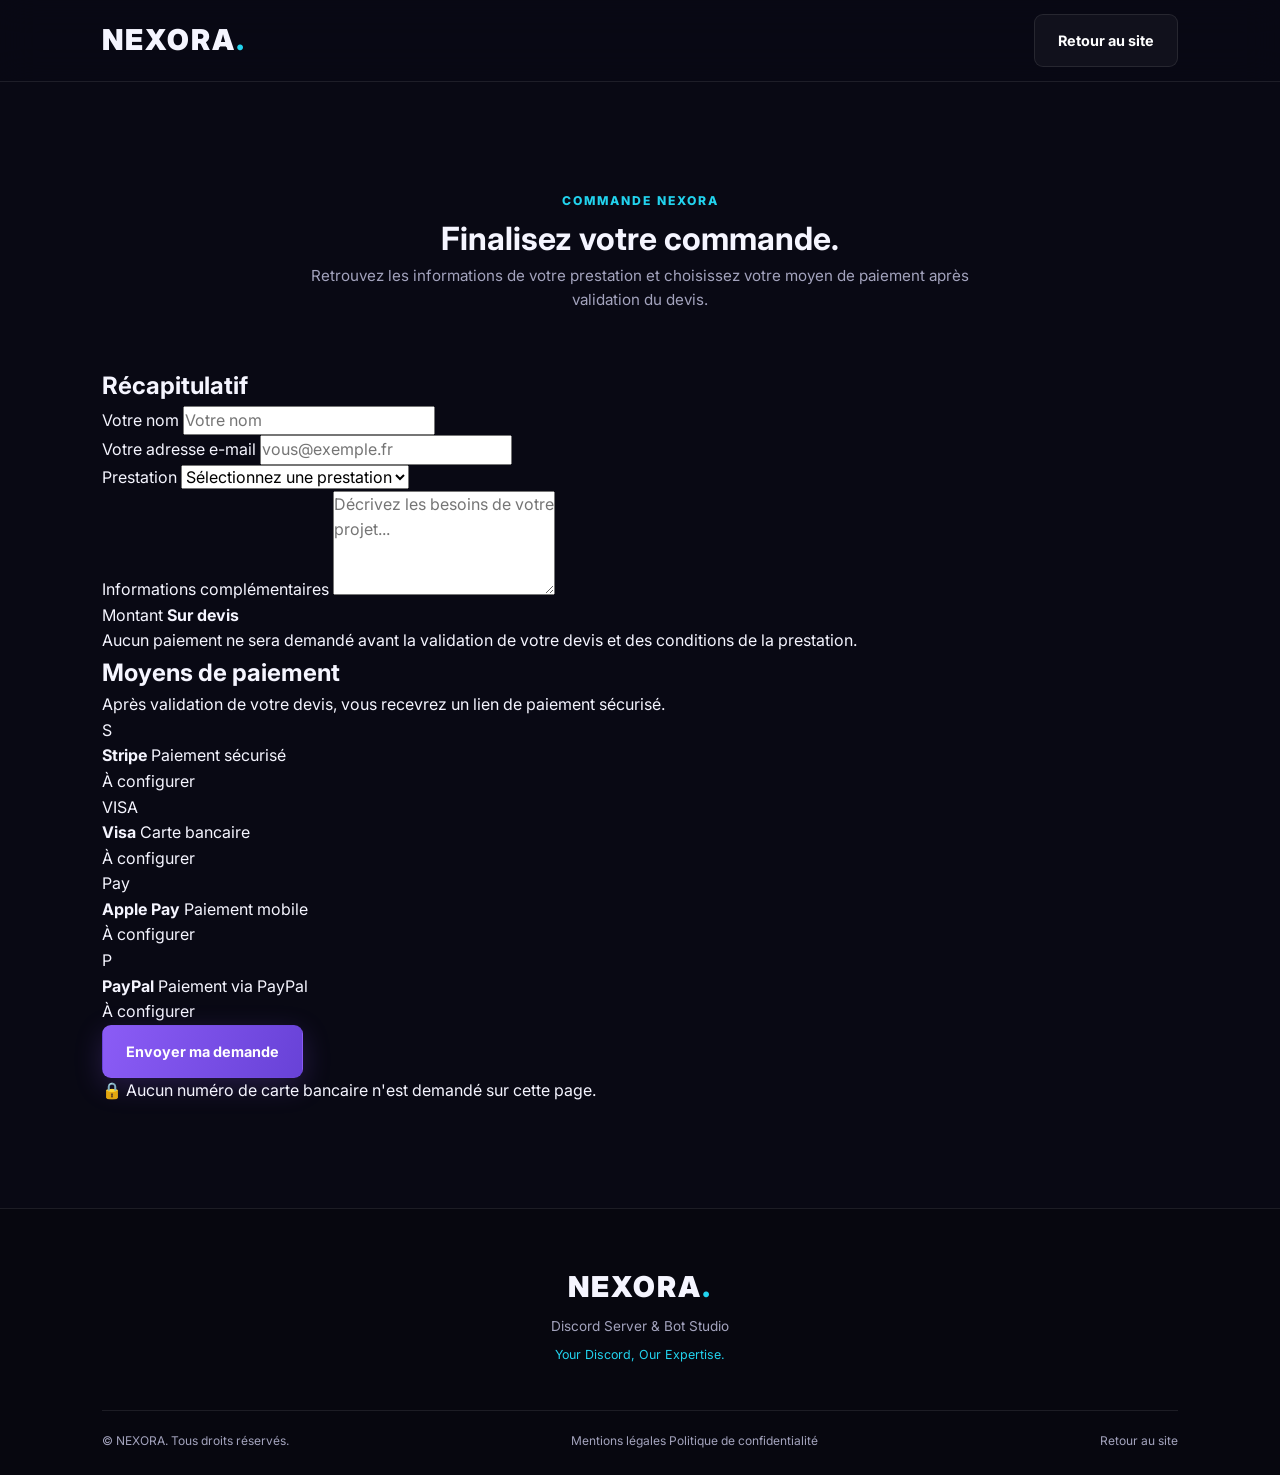
==== commande.html @ 6323565a "Add HTML structure for NEXORA order page This file contains the HTML structure for the NEXORA order " ====
<!DOCTYPE html>
<html lang="fr">
<head>
  <meta charset="UTF-8">
  <meta name="viewport" content="width=device-width, initial-scale=1.0">
  <meta name="theme-color" content="#090914">
  <meta name="description" content="Finalisez votre commande NEXORA en toute simplicité.">
  <title>Commande — NEXORA</title>

  <link rel="stylesheet" href="style.css">

  <link rel="preconnect" href="https://fonts.googleapis.com">
  <link rel="preconnect" href="https://fonts.gstatic.com" crossorigin>
  <link href="https://fonts.googleapis.com/css2?family=Inter:wght@400;500;600;700;800;900&display=swap" rel="stylesheet">
</head>

<body>

<header class="header">
  <a class="logo" href="index.html">NEXORA<span>.</span></a>
  <a href="index.html" class="btn btn-secondary">Retour au site</a>
</header>

<main class="section order-section">

  <div class="section-heading">
    <span class="section-tag">COMMANDE NEXORA</span>
    <h1>Finalisez votre <span>commande.</span></h1>
    <p>
      Retrouvez les informations de votre prestation
      et choisissez votre moyen de paiement après validation du devis.
    </p>
  </div>

  <div class="order-container">

    <section class="order-card">
      <h2>Récapitulatif</h2>

      <div class="order-field">
        <label for="customer-name">Votre nom</label>
        <input type="text" id="customer-name" placeholder="Votre nom">
      </div>

      <div class="order-field">
        <label for="customer-email">Votre adresse e-mail</label>
        <input type="email" id="customer-email" placeholder="vous@exemple.fr">
      </div>

      <div class="order-field">
        <label for="service">Prestation</label>
        <select id="service">
          <option value="">Sélectionnez une prestation</option>
          <option value="Création de serveur Starter">Serveur Starter</option>
          <option value="Création de serveur Advanced">Serveur Advanced</option>
          <option value="Création de bot Discord personnalisé">Bot Discord personnalisé</option>
          <option value="Configuration Discord">Configuration Discord</option>
        </select>
      </div>

      <div class="order-field">
        <label for="order-details">Informations complémentaires</label>
        <textarea id="order-details" rows="4"
          placeholder="Décrivez les besoins de votre projet..."></textarea>
      </div>

      <div class="order-total">
        <span>Montant</span>
        <strong>Sur devis</strong>
      </div>

      <p class="order-notice">
        Aucun paiement ne sera demandé avant la validation
        de votre devis et des conditions de la prestation.
      </p>
    </section>

    <section class="order-card payment-card">
      <h2>Moyens de paiement</h2>

      <p class="payment-intro">
        Après validation de votre devis, vous recevrez
        un lien de paiement sécurisé.
      </p>

      <div class="payment-method">
        <div class="payment-logo">S</div>
        <div>
          <strong>Stripe</strong>
          <span>Paiement sécurisé</span>
        </div>
        <span class="payment-status">À configurer</span>
      </div>

      <div class="payment-method">
        <div class="payment-logo visa">VISA</div>
        <div>
          <strong>Visa</strong>
          <span>Carte bancaire</span>
        </div>
        <span class="payment-status">À configurer</span>
      </div>

      <div class="payment-method">
        <div class="payment-logo apple">Pay</div>
        <div>
          <strong>Apple Pay</strong>
          <span>Paiement mobile</span>
        </div>
        <span class="payment-status">À configurer</span>
      </div>

      <div class="payment-method">
        <div class="payment-logo paypal">P</div>
        <div>
          <strong>PayPal</strong>
          <span>Paiement via PayPal</span>
        </div>
        <span class="payment-status">À configurer</span>
      </div>

      <button class="btn btn-primary order-button" id="order-button">
        Envoyer ma demande
      </button>

      <p class="order-feedback" id="order-feedback" aria-live="polite"></p>

      <p class="secure-note">
        🔒 Aucun numéro de carte bancaire n'est demandé sur cette page.
      </p>
    </section>

  </div>
</main>

<footer class="footer">
  <a class="logo" href="index.html">NEXORA<span>.</span></a>
  <p>Discord Server & Bot Studio</p>
  <p class="footer-slogan">Your Discord, Our Expertise.</p>

  <div class="footer-bottom">
    <span>© <span id="year"></span> NEXORA. Tous droits réservés.</span>

    <div class="footer-links">
      <a href="mentions-legales.html">Mentions légales</a>
      <a href="politique-confidentialite.html">Politique de confidentialité</a>
    </div>

    <a href="index.html">Retour au site</a>
  </div>
</footer>

<script src="commande.js"></script>

</body>
</html>
---- style.css ----
:root {
  --background: #090914;
  --surface: #111121;
  --surface-light: #17172b;
  --primary: #8b5cf6;
  --secondary: #22d3ee;
  --text: #f5f5ff;
  --muted: #a3a3bd;
  --border: rgba(255, 255, 255, 0.09);
}

* {
  margin: 0;
  padding: 0;
  box-sizing: border-box;
}

html {
  scroll-behavior: smooth;
  scroll-padding-top: 90px;
}

body {
  font-family: "Inter", sans-serif;
  background: var(--background);
  color: var(--text);
  line-height: 1.6;
}

a {
  color: inherit;
  text-decoration: none;
}

button,
input,
textarea,
select {
  font: inherit;
}

.header {
  height: 82px;
  padding: 0 8%;
  display: flex;
  align-items: center;
  justify-content: space-between;
  background: rgba(9, 9, 20, 0.9);
  border-bottom: 1px solid var(--border);
  position: sticky;
  top: 0;
  z-index: 100;
  backdrop-filter: blur(18px);
}

.logo {
  font-size: 1.8rem;
  font-weight: 900;
  letter-spacing: 2px;
}

.logo span {
  color: var(--secondary);
}

.nav {
  display: flex;
  align-items: center;
  gap: 30px;
}

.nav a {
  color: var(--muted);
  font-size: 0.9rem;
  transition: color 0.2s;
}

.nav a:hover {
  color: white;
}

.nav .nav-contact {
  color: white;
  background: linear-gradient(110deg, var(--primary), #6941d9);
  padding: 11px 19px;
  border-radius: 9px;
}

.menu-toggle {
  display: none;
  background: none;
  border: 0;
  color: white;
  font-size: 1.8rem;
  cursor: pointer;
}

.hero {
  min-height: 660px;
  padding: 100px 8%;
  display: grid;
  grid-template-columns: 1.1fr 0.9fr;
  align-items: center;
  gap: 60px;
  overflow: hidden;
}

.eyebrow,
.section-tag {
  color: var(--secondary);
  font-size: 0.76rem;
  font-weight: 800;
  letter-spacing: 2px;
}

.eyebrow {
  display: inline-flex;
  align-items: center;
  gap: 10px;
  padding: 9px 14px;
  border: 1px solid rgba(34, 211, 238, 0.25);
  border-radius: 30px;
  background: rgba(34, 211, 238, 0.06);
  margin-bottom: 25px;
}

.status-dot,
.online-dot {
  width: 8px;
  height: 8px;
  border-radius: 50%;
  background: #4ade80;
  display: inline-block;
}

.hero h1 {
  font-size: clamp(2.8rem, 5vw, 4.7rem);
  line-height: 1.08;
  letter-spacing: -3px;
  font-weight: 900;
  margin-bottom: 25px;
}

.hero h1 span,
.section-heading h2 span,
.about-content h2 span {
  background: linear-gradient(100deg, var(--primary), var(--secondary));
  background-clip: text;
  -webkit-background-clip: text;
  color: transparent;
}

.hero-content > p {
  max-width: 570px;
  color: var(--muted);
  font-size: 1.05rem;
  margin-bottom: 32px;
}

.hero-buttons {
  display: flex;
  flex-wrap: wrap;
  gap: 14px;
}

.btn {
  display: inline-flex;
  justify-content: center;
  align-items: center;
  padding: 14px 23px;
  border-radius: 9px;
  font-weight: 700;
  font-size: 0.9rem;
  border: 1px solid transparent;
  cursor: pointer;
  transition: transform 0.2s, box-shadow 0.2s;
}

.btn:hover {
  transform: translateY(-3px);
}

.btn-primary {
  color: white;
  background: linear-gradient(110deg, var(--primary), #6842d7);
  box-shadow: 0 8px 28px rgba(139, 92, 246, 0.22);
}

.btn-primary:hover {
  box-shadow: 0 12px 35px rgba(139, 92, 246, 0.35);
}

.btn-secondary {
  color: white;
  background: rgba(255, 255, 255, 0.04);
  border-color: var(--border);
}

.hero-note {
  display: flex;
  flex-wrap: wrap;
  gap: 12px;
  margin-top: 35px;
  color: var(--muted);
  font-size: 0.8rem;
}

.hero-note span {
  color: var(--secondary);
}

.hero-visual {
  position: relative;
  display: flex;
  justify-content: center;
  align-items: center;
  min-height: 400px;
}

.glow {
  position: absolute;
  width: 360px;
  height: 360px;
  background: linear-gradient(135deg, var(--primary), var(--secondary));
  filter: blur(110px);
  opacity: 0.25;
}

.discord-card {
  position: relative;
  width: min(100%, 390px);
  padding: 22px;
  background: linear-gradient(145deg, #1b1b32, #10101d);
  border: 1px solid rgba(255, 255, 255, 0.13);
  border-radius: 20px;
  box-shadow: 0 30px 80px rgba(0, 0, 0, 0.4);
  transform: rotate(2deg);
}

.discord-card-top {
  display: flex;
  align-items: center;
  gap: 6px;
  padding-bottom: 20px;
  border-bottom: 1px solid var(--border);
}

.window-dot {
  width: 8px;
  height: 8px;
  background: #77778d;
  border-radius: 50%;
}

.card-label {
  margin-left: auto;
  color: var(--muted);
  font-size: 0.65rem;
  letter-spacing: 1px;
}

.server-preview {
  display: flex;
  align-items: center;
  gap: 14px;
  padding: 25px 0;
}

.server-icon,
.bot-avatar {
  width: 48px;
  height: 48px;
  display: grid;
  place-items: center;
  border-radius: 14px;
  background: linear-gradient(135deg, var(--primary), var(--secondary));
  font-weight: 900;
  font-size: 1.3rem;
}

.server-preview h3 {
  font-size: 0.95rem;
}

.server-preview p {
  color: var(--muted);
  font-size: 0.72rem;
}

.online-dot {
  width: 7px;
  height: 7px;
}

.preview-channel {
  padding: 12px;
  margin: 7px 0;
  border-radius: 8px;
  color: #c4c4d7;
  background: rgba(255, 255, 255, 0.045);
  font-size: 0.82rem;
}

.bot-preview {
  display: flex;
  align-items: center;
  gap: 12px;
  margin-top: 22px;
  padding: 14px;
  background: rgba(139, 92, 246, 0.1);
  border: 1px solid rgba(139, 92, 246, 0.2);
  border-radius: 12px;
}

.bot-avatar {
  width: 38px;
  height: 38px;
  font-size: 1rem;
}

.bot-preview strong,
.bot-preview div:nth-child(2) span {
  display: block;
}

.bot-preview strong {
  font-size: 0.8rem;
}

.bot-preview div:nth-child(2) span {
  color: var(--muted);
  font-size: 0.68rem;
}

.bot-check {
  margin-left: auto;
  color: var(--secondary);
  font-weight: 900;
}

.trust-strip {
  display: flex;
  flex-wrap: wrap;
  justify-content: center;
  gap: 35px;
  padding: 25px 8%;
  background: #10101c;
  border-top: 1px solid var(--border);
  border-bottom: 1px solid var(--border);
  color: #aaaac0;
  font-size: 0.7rem;
  font-weight: 800;
  letter-spacing: 1.2px;
  text-align: center;
}

.section {
  padding: 105px 8%;
}

.section-heading {
  max-width: 680px;
  margin: 0 auto 55px;
  text-align: center;
}

.section-heading h2,
.about-content h2 {
  margin: 14px 0;
  font-size: clamp(2rem, 4vw, 3rem);
  line-height: 1.2;
  letter-spacing: -1.5px;
}

.section-heading > p,
.about-content p {
  color: var(--muted);
  font-size: 0.95rem;
}

.services-grid {
  display: grid;
  grid-template-columns: repeat(3, 1fr);
  gap: 22px;
}

.service-card,
.offer-card,
.step {
  background: var(--surface);
  border: 1px solid var(--border);
  border-radius: 16px;
  padding: 30px;
  transition: transform 0.25s, border-color 0.25s;
}

.service-card:hover,
.offer-card:hover {
  transform: translateY(-6px);
  border-color: rgba(139, 92, 246, 0.5);
}

.service-card.featured {
  background: linear-gradient(145deg, #1c1833, #111121);
  border-color: rgba(139, 92, 246, 0.45);
}

.service-icon {
  width: 52px;
  height: 52px;
  display: grid;
  place-items: center;
  border-radius: 13px;
  margin-bottom: 22px;
  background: rgba(139, 92, 246, 0.15);
  color: var(--secondary);
  font-size: 1.7rem;
}

.service-card h3,
.step h3 {
  font-size: 1.15rem;
  margin-bottom: 12px;
}

.service-card p,
.step p {
  color: var(--muted);
  font-size: 0.86rem;
  margin-bottom: 20px;
}

.service-card ul,
.offer-card ul {
  list-style: none;
}

.service-card li,
.offer-card li {
  color: #d0d0df;
  font-size: 0.83rem;
  margin: 10px 0;
}

.service-card li::before,
.offer-card li::before {
  content: "✓";
  color: var(--secondary);
  margin-right: 10px;
  font-weight: 800;
}

.process-section {
  background: #0d0d19;
}

.steps-grid {
  display: grid;
  grid-template-columns: repeat(4, 1fr);
  gap: 18px;
}

.step-number {
  display: inline-block;
  color: var(--secondary);
  font-weight: 900;
  font-size: 1.5rem;
  margin-bottom: 22px;
}

.offers-grid {
  display: grid;
  grid-template-columns: repeat(3, 1fr);
  gap: 22px;
  align-items: stretch;
}

.offer-card {
  position: relative;
  display: flex;
  flex-direction: column;
}

.offer-card.popular {
  border-color: var(--primary);
  background: linear-gradient(155deg, #211b3b, #111121 65%);
}

.popular-label {
  position: absolute;
  top: -13px;
  right: 20px;
  padding: 6px 12px;
  background: var(--primary);
  color: white;
  border-radius: 30px;
  font-size: 0.65rem;
  font-weight: 800;
}

.offer-label {
  color: var(--secondary);
  font-size: 0.7rem;
  font-weight: 800;
  letter-spacing: 1.4px;
}

.offer-card h3 {
  margin: 12px 0;
  font-size: 1.7rem;
}

.offer-description {
  color: var(--muted);
  font-size: 0.86rem;
  min-height: 55px;
}

.offer-card ul {
  margin: 20px 0 25px;
}

.offer-button {
  width: 100%;
  margin-top: auto;
}

.pricing-note {
  color: var(--muted);
  text-align: center;
  font-size: 0.78rem;
  margin-top: 28px;
}

.about-section {
  background: #0d0d19;
}

.about-box {
  display: grid;
  grid-template-columns: 0.75fr 1.25fr;
  gap: 55px;
  align-items: center;
  padding: 55px;
  background: linear-gradient(120deg, #17152b, #111121);
  border: 1px solid var(--border);
  border-radius: 22px;
  overflow: hidden;
}

.about-decoration {
  display: grid;
  place-items: center;
  width: 230px;
  height: 230px;
  margin: auto;
  border-radius: 50px;
  font-size: 8rem;
  font-weight: 900;
  color: rgba(255, 255, 255, 0.9);
  background: linear-gradient(135deg, var(--primary), var(--secondary));
  box-shadow: 0 0 90px rgba(139, 92, 246, 0.22);
  transform: rotate(-8deg);
}

.about-content p {
  margin: 15px 0;
}

.text-link {
  display: inline-block;
  margin-top: 15px;
  color: var(--secondary);
  font-weight: 700;
}

.contact-form {
  max-width: 760px;
  margin: auto;
  padding: 35px;
  background: var(--surface);
  border: 1px solid var(--border);
  border-radius: 18px;
}

.form-row {
  display: grid;
  grid-template-columns: 1fr 1fr;
  gap: 18px;
}

.form-group {
  margin-bottom: 20px;
}

.form-group label {
  display: block;
  margin-bottom: 9px;
  font-size: 0.83rem;
  font-weight: 700;
}

.form-group input,
.form-group textarea,
.form-group select {
  width: 100%;
  padding: 14px;
  color: white;
  background: #0b0b17;
  border: 1px solid var(--border);
  border-radius: 9px;
  outline: none;
  font-size: 0.88rem;
}

.form-group input:focus,
.form-group textarea:focus,
.form-group select:focus {
  border-color: var(--primary);
  box-shadow: 0 0 0 3px rgba(139, 92, 246, 0.12);
}

.form-group textarea {
  resize: vertical;
}

.form-group input::placeholder,
.form-group textarea::placeholder {
  color: #77778e;
}

.form-group select option {
  background: #111121;
}

.submit-button {
  width: 100%;
}

.form-note {
  color: var(--muted);
  font-size: 0.75rem;
  text-align: center;
  margin-top: 14px;
}

.footer {
  padding: 55px 8% 25px;
  text-align: center;
  background: #07070f;
  border-top: 1px solid var(--border);
}

.footer > p {
  color: var(--muted);
  font-size: 0.85rem;
  margin-top: 5px;
}

.footer .footer-slogan {
  color: var(--secondary);
  font-size: 0.78rem;
  margin-top: 8px;
}

.footer-bottom {
  display: flex;
  justify-content: space-between;
  gap: 15px;
  margin-top: 45px;
  padding-top: 20px;
  border-top: 1px solid var(--border);
  color: var(--muted);
  font-size: 0.75rem;
}

.footer-bottom a:hover {
  color: white;
}

@media (max-width: 1000px) {
  .hero {
    grid-template-columns: 1fr 0.8fr;
    padding-left: 6%;
    padding-right: 6%;
  }

  .services-grid,
  .offers-grid {
    grid-template-columns: repeat(2, 1fr);
  }

  .steps-grid {
    grid-template-columns: repeat(2, 1fr);
  }

  .header {
    padding: 0 6%;
  }

  .nav {
    gap: 17px;
  }
}

@media (max-width: 760px) {
  .header {
    height: 72px;
  }

  .menu-toggle {
    display: block;
  }

  .nav {
    display: none;
    position: absolute;
    top: 72px;
    left: 0;
    width: 100%;
    padding: 20px 6%;
    background: #10101c;
    border-bottom: 1px solid var(--border);
    flex-direction: column;
    align-items: stretch;
    gap: 18px;
  }

  .nav.open {
    display: flex;
  }

  .nav .nav-contact {
    text-align: center;
  }

  .hero {
    grid-template-columns: 1fr;
    padding-top: 75px;
    padding-bottom: 70px;
    text-align: center;
  }

  .hero-content > p {
    margin-left: auto;
    margin-right: auto;
  }

  .hero-buttons,
  .hero-note {
    justify-content: center;
  }

  .hero-visual {
    min-height: 340px;
  }

  .trust-strip {
    gap: 17px 25px;
    font-size: 0.62rem;
  }

  .section {
    padding: 75px 6%;
  }

  .services-grid,
  .offers-grid,
  .steps-grid {
    grid-template-columns: 1fr;
  }

  .about-box {
    grid-template-columns: 1fr;
    padding: 35px 25px;
    gap: 40px;
  }

  .about-decoration {
    width: 160px;
    height: 160px;
    font-size: 5.5rem;
    border-radius: 35px;
  }

  .form-row {
    grid-template-columns: 1fr;
    gap: 0;
  }

  .contact-form {
    padding: 25px 18px;
  }

  
/* Organisation du footer */
.footer-bottom {
  display: flex;
  justify-content: space-between;
  align-items: center;
  flex-wrap: wrap;
  gap: 20px;
  width: 100%;
}

/* Liens légaux */
.footer-links {
  display: flex;
  justify-content: center;
  align-items: center;
  flex-wrap: wrap;
  gap: 18px;
}

.footer-links a {
  display: inline-block;
  color: var(--muted);
  text-decoration: none;
  transition: color 0.3s ease;
}

.footer-links a:hover {
  color: var(--secondary);
}

/* Affichage mobile */
@media (max-width: 760px) {
  .footer-bottom {
    flex-direction: column;
    align-items: center;
    text-align: center;
  }

  .footer-links {
    flex-direction: column;
    align-items: center;
    gap: 10px;
  }
}
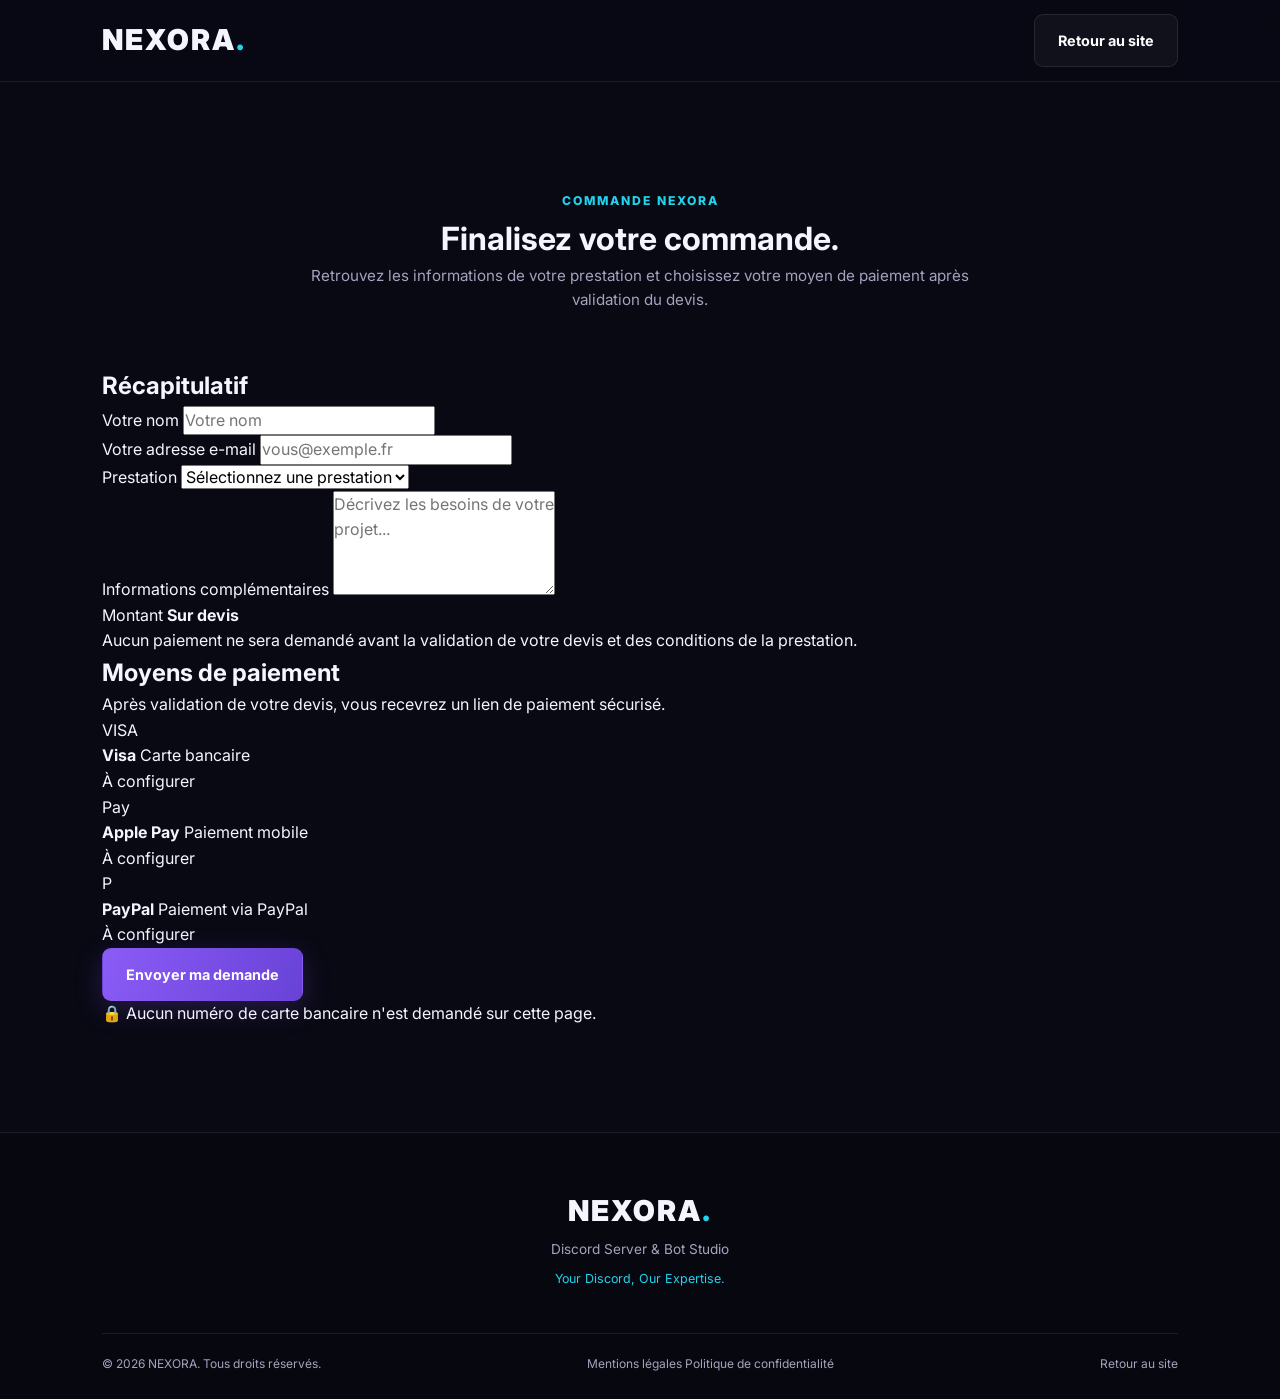
==== commit e5fcff28: "Remove Stripe payment method from commande.html Removed Stripe payment method section from the HTML." ====
--- a/commande.html
+++ b/commande.html
@@ -85,15 +85,6 @@
       </p>
 
       <div class="payment-method">
-        <div class="payment-logo">S</div>
-        <div>
-          <strong>Stripe</strong>
-          <span>Paiement sécurisé</span>
-        </div>
-        <span class="payment-status">À configurer</span>
-      </div>
-
-      <div class="payment-method">
         <div class="payment-logo visa">VISA</div>
         <div>
           <strong>Visa</strong>
--- a/style.css
+++ b/style.css
@@ -839,3 +839,177 @@
   }
 }
 
+  
+/* PAGE COMMANDE NEXORA */
+
+.order-section {
+  padding-top: 150px;
+  min-height: 80vh;
+}
+
+.order-container {
+  width: min(1050px, 92%);
+  margin: 50px auto 0;
+  display: grid;
+  grid-template-columns: 1fr 1fr;
+  gap: 25px;
+}
+
+.order-card {
+  background: var(--surface);
+  border: 1px solid var(--border);
+  border-radius: 20px;
+  padding: 30px;
+}
+
+.order-card h2 {
+  margin-bottom: 25px;
+}
+
+.order-field {
+  display: flex;
+  flex-direction: column;
+  gap: 9px;
+  margin-bottom: 20px;
+}
+
+.order-field label {
+  color: var(--text);
+  font-weight: 600;
+}
+
+.order-field input,
+.order-field select,
+.order-field textarea {
+  width: 100%;
+  padding: 14px;
+  border-radius: 10px;
+  border: 1px solid var(--border);
+  background: var(--surface-light);
+  color: var(--text);
+  font: inherit;
+  outline: none;
+}
+
+.order-field input:focus,
+.order-field select:focus,
+.order-field textarea:focus {
+  border-color: var(--primary);
+}
+
+.order-field select option {
+  background: var(--surface);
+}
+
+.order-total {
+  display: flex;
+  justify-content: space-between;
+  align-items: center;
+  padding: 20px 0;
+  margin-top: 15px;
+  border-top: 1px solid var(--border);
+  font-weight: 700;
+}
+
+.order-total strong {
+  color: var(--secondary);
+}
+
+.order-notice,
+.payment-intro,
+.secure-note {
+  color: var(--muted);
+  font-size: 13px;
+  line-height: 1.7;
+}
+
+.payment-intro {
+  margin-bottom: 25px;
+}
+
+.payment-method {
+  display: flex;
+  align-items: center;
+  gap: 13px;
+  padding: 15px;
+  margin-bottom: 12px;
+  border: 1px solid var(--border);
+  border-radius: 12px;
+  background: var(--surface-light);
+}
+
+.payment-logo {
+  width: 42px;
+  height: 42px;
+  display: grid;
+  place-items: center;
+  border-radius: 10px;
+  background: #272044;
+  color: white;
+  font-weight: 900;
+}
+
+.payment-logo.visa {
+  background: #173b78;
+  font-size: 12px;
+}
+
+.payment-logo.apple {
+  background: #30303b;
+}
+
+.payment-logo.paypal {
+  background: #123d72;
+}
+
+.payment-method strong,
+.payment-method span {
+  display: block;
+}
+
+.payment-method span {
+  color: var(--muted);
+  font-size: 12px;
+  margin-top: 4px;
+}
+
+.payment-method .payment-status {
+  margin-left: auto;
+  text-align: right;
+  color: var(--muted);
+  font-size: 11px;
+}
+
+.order-button {
+  width: 100%;
+  margin-top: 20px;
+  border: none;
+  cursor: pointer;
+}
+
+.order-feedback {
+  color: var(--secondary);
+  font-size: 13px;
+  margin-top: 15px;
+  line-height: 1.6;
+}
+
+.secure-note {
+  margin-top: 20px;
+  text-align: center;
+}
+
+@media (max-width: 760px) {
+  .order-container {
+    grid-template-columns: 1fr;
+  }
+
+  .order-card {
+    padding: 22px;
+  }
+
+  .payment-method {
+    flex-wrap: wrap;
+  }
+}
+
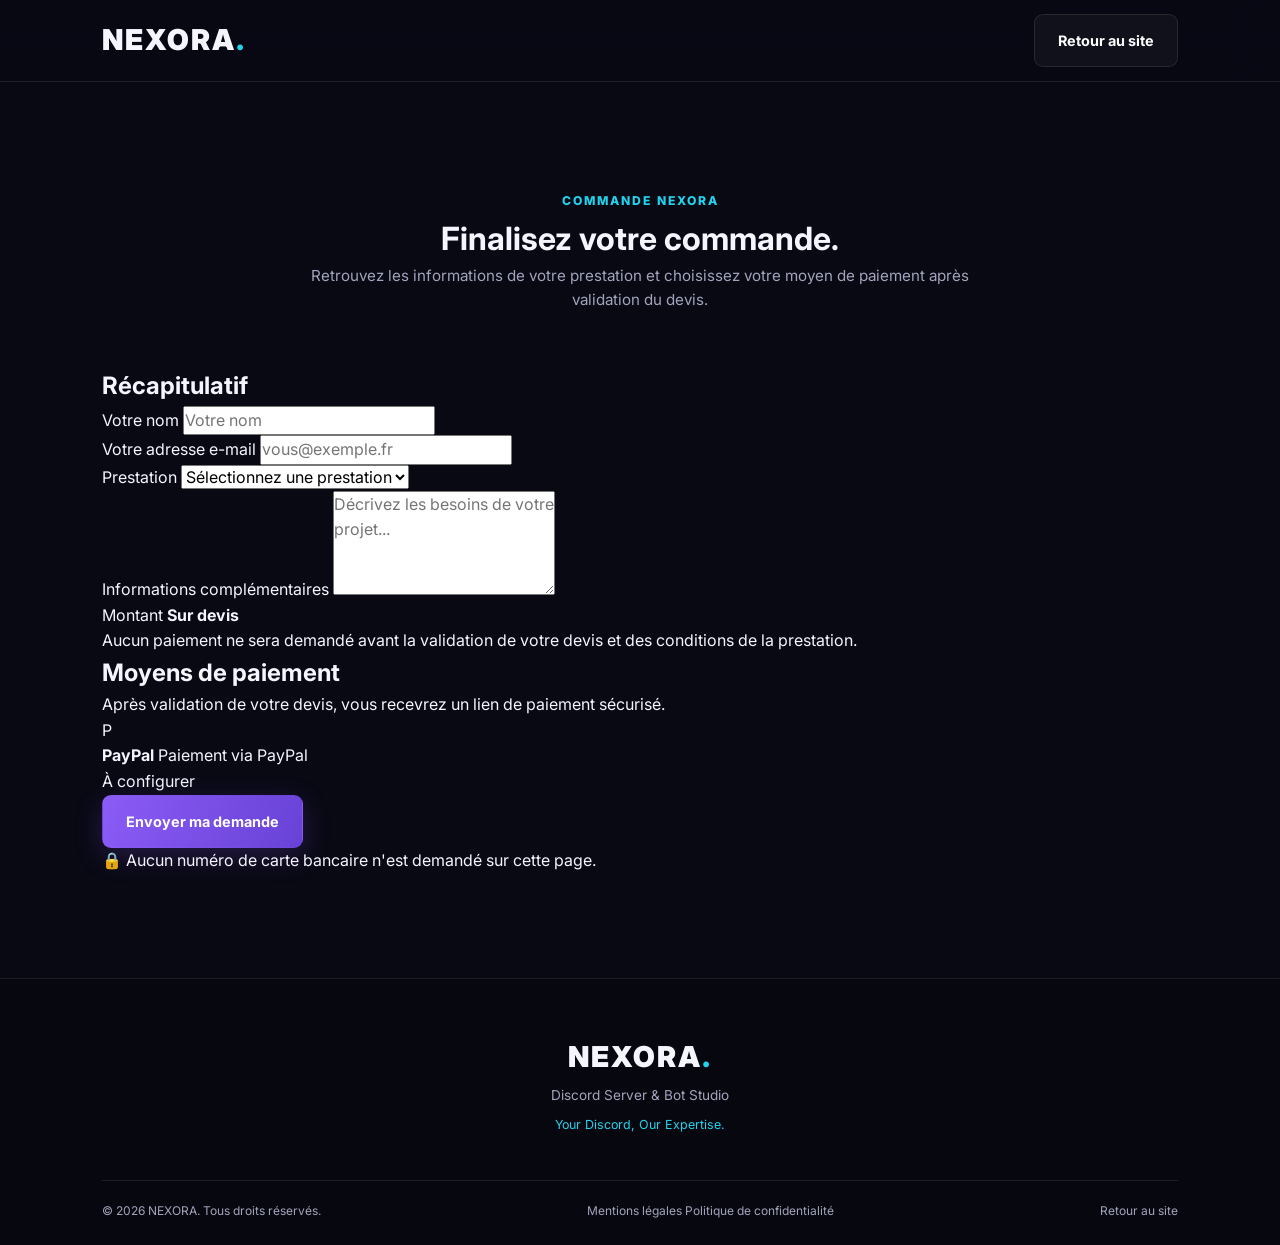
==== commit 665c057e: "Remove Visa and Apple Pay payment methods Removed Visa and Apple Pay payment method sections from th" ====
--- a/commande.html
+++ b/commande.html
@@ -85,24 +85,6 @@
       </p>
 
       <div class="payment-method">
-        <div class="payment-logo visa">VISA</div>
-        <div>
-          <strong>Visa</strong>
-          <span>Carte bancaire</span>
-        </div>
-        <span class="payment-status">À configurer</span>
-      </div>
-
-      <div class="payment-method">
-        <div class="payment-logo apple">Pay</div>
-        <div>
-          <strong>Apple Pay</strong>
-          <span>Paiement mobile</span>
-        </div>
-        <span class="payment-status">À configurer</span>
-      </div>
-
-      <div class="payment-method">
         <div class="payment-logo paypal">P</div>
         <div>
           <strong>PayPal</strong>
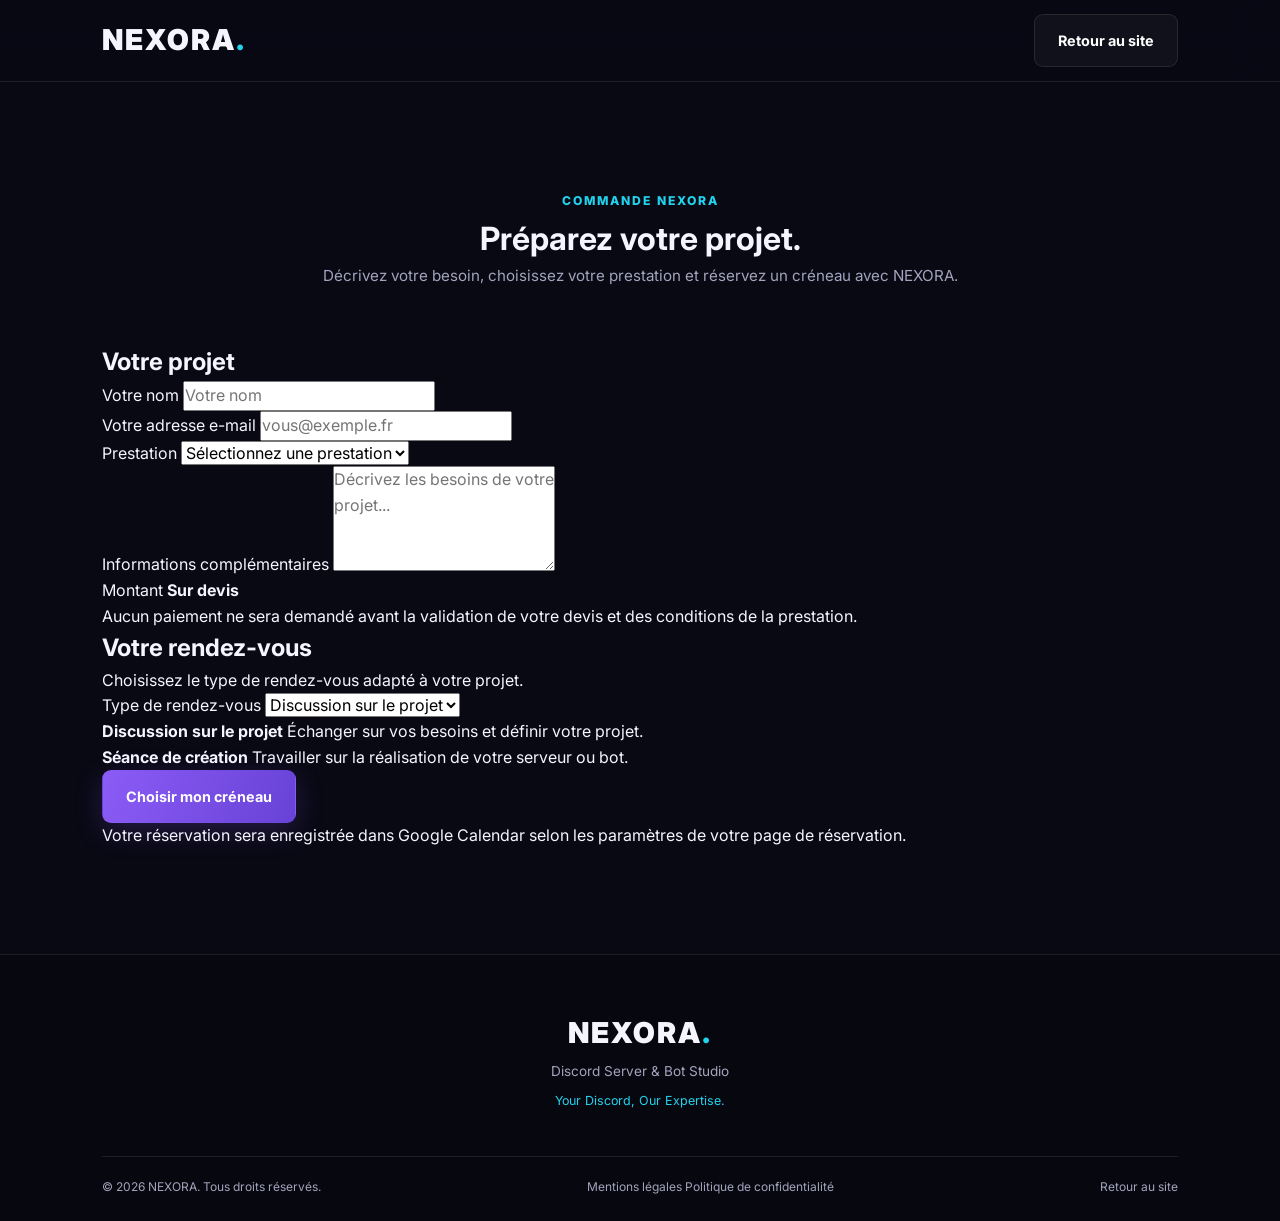
==== commit 7d6c9c62: "Update order page content and structure" ====
--- a/commande.html
+++ b/commande.html
@@ -5,7 +5,7 @@
   <meta charset="UTF-8">
   <meta name="viewport" content="width=device-width, initial-scale=1.0">
   <meta name="theme-color" content="#090914">
-  <meta name="description" content="Finalisez votre commande NEXORA en toute simplicité.">
+  <meta name="description" content="Finalisez votre commande NEXORA et réservez votre rendez-vous.">
   <title>Commande — NEXORA</title>
 
   <link rel="stylesheet" href="style.css">
@@ -26,31 +26,31 @@
 
   <div class="section-heading">
     <span class="section-tag">COMMANDE NEXORA</span>
-    <h1>Finalisez votre <span>commande.</span></h1>
+    <h1>Préparez votre <span>projet.</span></h1>
     <p>
-      Retrouvez les informations de votre prestation
-      et choisissez votre moyen de paiement après validation du devis.
+      Décrivez votre besoin, choisissez votre prestation
+      et réservez un créneau avec NEXORA.
     </p>
   </div>
 
   <div class="order-container">
 
     <section class="order-card">
-      <h2>Récapitulatif</h2>
+      <h2>Votre projet</h2>
 
       <div class="order-field">
         <label for="customer-name">Votre nom</label>
-        <input type="text" id="customer-name" placeholder="Votre nom">
+        <input type="text" id="customer-name" placeholder="Votre nom" required>
       </div>
 
       <div class="order-field">
         <label for="customer-email">Votre adresse e-mail</label>
-        <input type="email" id="customer-email" placeholder="vous@exemple.fr">
+        <input type="email" id="customer-email" placeholder="vous@exemple.fr" required>
       </div>
 
       <div class="order-field">
         <label for="service">Prestation</label>
-        <select id="service">
+        <select id="service" required>
           <option value="">Sélectionnez une prestation</option>
           <option value="Création de serveur Starter">Serveur Starter</option>
           <option value="Création de serveur Advanced">Serveur Advanced</option>
@@ -76,31 +76,47 @@
       </p>
     </section>
 
-    <section class="order-card payment-card">
-      <h2>Moyens de paiement</h2>
+    <section class="order-card">
+      <h2>Votre rendez-vous</h2>
 
       <p class="payment-intro">
-        Après validation de votre devis, vous recevrez
-        un lien de paiement sécurisé.
+        Choisissez le type de rendez-vous adapté à votre projet.
       </p>
 
-      <div class="payment-method">
-        <div class="payment-logo paypal">P</div>
-        <div>
-          <strong>PayPal</strong>
-          <span>Paiement via PayPal</span>
-        </div>
-        <span class="payment-status">À configurer</span>
+      <div class="order-field">
+        <label for="appointment-type">Type de rendez-vous</label>
+        <select id="appointment-type">
+          <option value="Consultation">Discussion sur le projet</option>
+          <option value="Création">Séance de création</option>
+        </select>
       </div>
 
-      <button class="btn btn-primary order-button" id="order-button">
-        Envoyer ma demande
-      </button>
+      <div class="payment-method">
+        <div>
+          <strong>Discussion sur le projet</strong>
+          <span>Échanger sur vos besoins et définir votre projet.</span>
+        </div>
+      </div>
 
-      <p class="order-feedback" id="order-feedback" aria-live="polite"></p>
+      <div class="payment-method">
+        <div>
+          <strong>Séance de création</strong>
+          <span>Travailler sur la réalisation de votre serveur ou bot.</span>
+        </div>
+      </div>
+
+      <a
+        class="btn btn-primary order-button"
+        id="booking-button"
+        href="https://calendar.app.google/g55Wh5du6b4amngw6"
+        target="_blank"
+        rel="noopener noreferrer">
+        Choisir mon créneau
+      </a>
 
       <p class="secure-note">
-        🔒 Aucun numéro de carte bancaire n'est demandé sur cette page.
+        Votre réservation sera enregistrée dans Google Calendar
+        selon les paramètres de votre page de réservation.
       </p>
     </section>
 
@@ -124,6 +140,10 @@
   </div>
 </footer>
 
+<script>
+  document.getElementById("year").textContent = new Date().getFullYear();
+</script>
+
 <script src="commande.js"></script>
 
 </body>
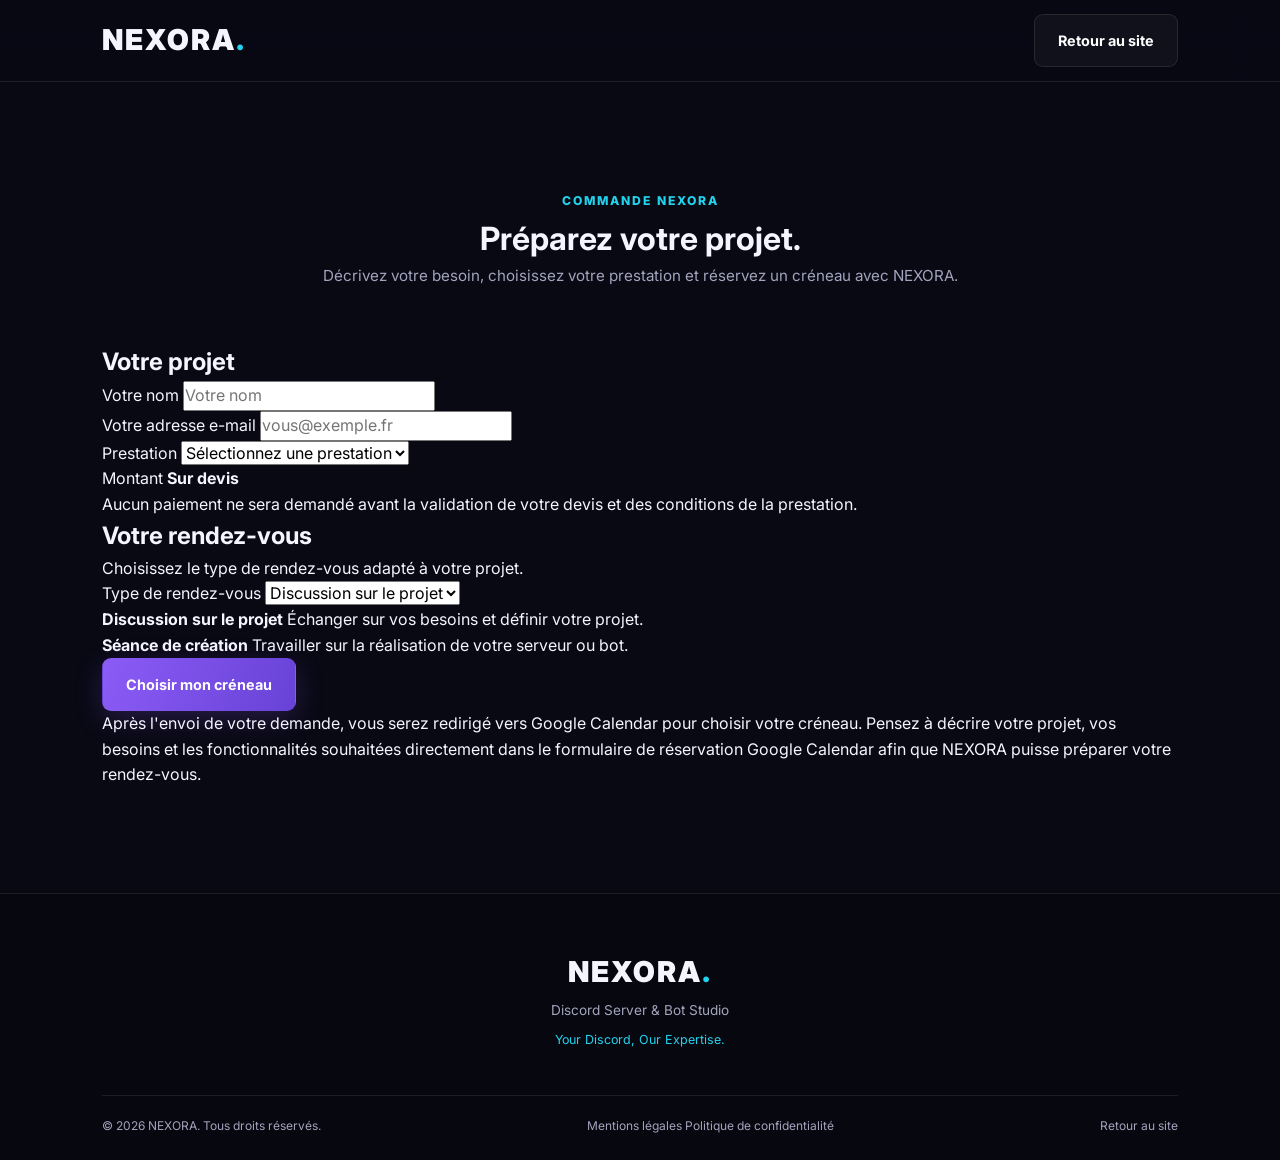
==== commit d89b923a: "Update commande.html" ====
--- a/commande.html
+++ b/commande.html
@@ -40,12 +40,22 @@
 
       <div class="order-field">
         <label for="customer-name">Votre nom</label>
-        <input type="text" id="customer-name" placeholder="Votre nom" required>
+        <input
+          type="text"
+          id="customer-name"
+          placeholder="Votre nom"
+          required
+        >
       </div>
 
       <div class="order-field">
         <label for="customer-email">Votre adresse e-mail</label>
-        <input type="email" id="customer-email" placeholder="vous@exemple.fr" required>
+        <input
+          type="email"
+          id="customer-email"
+          placeholder="vous@exemple.fr"
+          required
+        >
       </div>
 
       <div class="order-field">
@@ -57,12 +67,6 @@
           <option value="Création de bot Discord personnalisé">Bot Discord personnalisé</option>
           <option value="Configuration Discord">Configuration Discord</option>
         </select>
-      </div>
-
-      <div class="order-field">
-        <label for="order-details">Informations complémentaires</label>
-        <textarea id="order-details" rows="4"
-          placeholder="Décrivez les besoins de votre projet..."></textarea>
       </div>
 
       <div class="order-total">
@@ -85,7 +89,7 @@
 
       <div class="order-field">
         <label for="appointment-type">Type de rendez-vous</label>
-        <select id="appointment-type">
+        <select id="appointment-type" required>
           <option value="Consultation">Discussion sur le projet</option>
           <option value="Création">Séance de création</option>
         </select>
@@ -108,15 +112,24 @@
       <a
         class="btn btn-primary order-button"
         id="booking-button"
-        href="https://calendar.app.google/g55Wh5du6b4amngw6"
-        target="_blank"
-        rel="noopener noreferrer">
+        href="https://calendar.app.google/g55Wh5du6b4amngw6">
         Choisir mon créneau
       </a>
 
+      <p
+        class="order-feedback"
+        id="order-feedback"
+        aria-live="polite">
+      </p>
+
       <p class="secure-note">
-        Votre réservation sera enregistrée dans Google Calendar
-        selon les paramètres de votre page de réservation.
+        Après l'envoi de votre demande, vous serez redirigé
+        vers Google Calendar pour choisir votre créneau.
+
+        Pensez à décrire votre projet, vos besoins et les
+        fonctionnalités souhaitées directement dans le formulaire
+        de réservation Google Calendar afin que NEXORA puisse
+        préparer votre rendez-vous.
       </p>
     </section>
 
@@ -141,10 +154,11 @@
 </footer>
 
 <script>
-  document.getElementById("year").textContent = new Date().getFullYear();
+  document.getElementById("year").textContent =
+    new Date().getFullYear();
 </script>
 
-<script src="commande.js"></script>
+<script src="./commande.js?v=3"></script>
 
 </body>
 </html>
